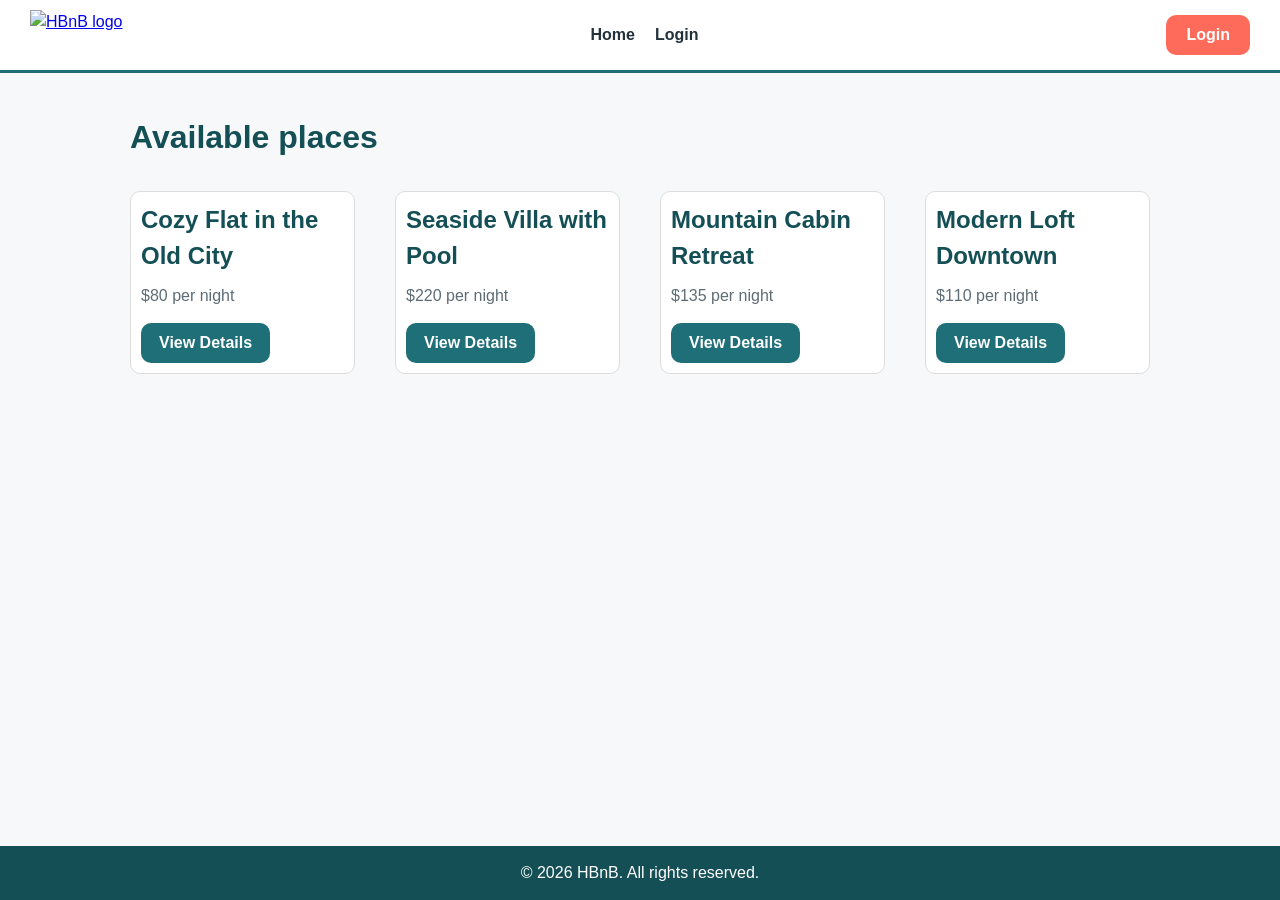
==== part4/index.html @ 802f8d8e "feat(part4 task0): add static HTML/CSS design for the HBnB pages" ====
<!DOCTYPE html>
<html lang="en">
<head>
  <meta charset="UTF-8">
  <meta name="viewport" content="width=device-width, initial-scale=1.0">
  <title>HBnB - Places</title>
  <link rel="stylesheet" href="styles.css">
  <link rel="icon" type="image/png" href="images/icon.png">
</head>
<body>
  <header>
    <a href="index.html"><img class="logo" src="images/logo.png" alt="HBnB logo"></a>
    <nav>
      <ul>
        <li><a href="index.html">Home</a></li>
        <li><a href="login.html">Login</a></li>
      </ul>
    </nav>
    <a class="login-button" href="login.html">Login</a>
  </header>

  <main>
    <h1>Available places</h1>

    <section class="places-list">
      <article class="place-card">
        <h2>Cozy Flat in the Old City</h2>
        <p class="price">$80 per night</p>
        <a class="details-button" href="place.html">View Details</a>
      </article>

      <article class="place-card">
        <h2>Seaside Villa with Pool</h2>
        <p class="price">$220 per night</p>
        <a class="details-button" href="place.html">View Details</a>
      </article>

      <article class="place-card">
        <h2>Mountain Cabin Retreat</h2>
        <p class="price">$135 per night</p>
        <a class="details-button" href="place.html">View Details</a>
      </article>

      <article class="place-card">
        <h2>Modern Loft Downtown</h2>
        <p class="price">$110 per night</p>
        <a class="details-button" href="place.html">View Details</a>
      </article>
    </section>
  </main>

  <footer>
    <p>&copy; 2026 HBnB. All rights reserved.</p>
  </footer>
</body>
</html>
---- part4/styles.css ----
/* HBnB - Part 4 static design */

:root {
  --primary: #1f6f78;
  --primary-dark: #154f56;
  --accent: #ff6b5b;
  --bg: #f6f8f9;
  --text: #22313a;
  --muted: #5d6c75;
  --card-bg: #ffffff;
}

* {
  box-sizing: border-box;
}

body {
  margin: 0;
  min-height: 100vh;
  display: flex;
  flex-direction: column;
  font-family: "Segoe UI", Roboto, Helvetica, Arial, sans-serif;
  color: var(--text);
  background-color: var(--bg);
  line-height: 1.5;
}

/* ---------- Header and navigation ---------- */
header {
  display: flex;
  align-items: center;
  justify-content: space-between;
  gap: 20px;
  padding: 10px 30px;
  background-color: var(--card-bg);
  border-bottom: 3px solid var(--primary);
}

.logo {
  display: block;
  height: 50px;
  width: auto;
}

nav ul {
  display: flex;
  gap: 20px;
  margin: 0;
  padding: 0;
  list-style: none;
}

nav a {
  color: var(--text);
  text-decoration: none;
  font-weight: 600;
}

nav a:hover {
  color: var(--primary);
}

.login-button {
  padding: 8px 20px;
  color: #ffffff;
  background-color: var(--accent);
  border-radius: 10px;
  text-decoration: none;
  font-weight: 600;
}

.login-button:hover {
  background-color: #e8554a;
}

/* ---------- Main content ---------- */
main {
  flex: 1;
  width: 100%;
  max-width: 1100px;
  margin: 0 auto;
  padding: 20px;
}

h1 {
  margin: 20px 20px 10px;
  color: var(--primary-dark);
}

h2 {
  margin: 0 0 10px;
  color: var(--primary-dark);
}

/* ---------- Cards (places and reviews) ---------- */
.place-card,
.review-card {
  margin: 20px;
  padding: 10px;
  border: 1px solid #ddd;
  border-radius: 10px;
  background-color: var(--card-bg);
}

.places-list {
  display: grid;
  grid-template-columns: repeat(auto-fill, minmax(240px, 1fr));
}

.place-card .price {
  margin: 0 0 15px;
  color: var(--muted);
}

.review-card p {
  margin: 5px 0;
}

.review-card .rating {
  color: var(--accent);
  font-weight: 600;
}

/* ---------- Buttons ---------- */
.details-button {
  display: inline-block;
  padding: 8px 18px;
  border: none;
  border-radius: 10px;
  background-color: var(--primary);
  color: #ffffff;
  font: inherit;
  font-weight: 600;
  text-decoration: none;
  cursor: pointer;
}

.details-button:hover {
  background-color: var(--primary-dark);
}

/* ---------- Place details ---------- */
.place-details,
.reviews,
.add-review-link {
  margin: 0 20px;
}

.place-info {
  padding: 15px;
  border: 1px solid #ddd;
  border-radius: 10px;
  background-color: var(--card-bg);
}

.place-info p {
  margin: 8px 0;
}

.amenities {
  margin: 0;
  padding-left: 25px;
}

.reviews h2 {
  margin: 30px 20px 0;
}

.reviews .review-card {
  margin-left: 0;
  margin-right: 0;
}

.add-review-link {
  margin-top: 10px;
  margin-bottom: 20px;
}

/* ---------- Forms (login and add review) ---------- */
.form {
  display: flex;
  flex-direction: column;
  gap: 8px;
  max-width: 460px;
  margin: 20px;
  padding: 20px;
  border: 1px solid #ddd;
  border-radius: 10px;
  background-color: var(--card-bg);
}

.form label {
  font-weight: 600;
}

.form input,
.form select,
.form textarea {
  width: 100%;
  padding: 10px;
  border: 1px solid #ccc;
  border-radius: 6px;
  font: inherit;
}

.form input:focus,
.form select:focus,
.form textarea:focus {
  outline: 2px solid var(--primary);
  border-color: var(--primary);
}

.form button {
  margin-top: 10px;
  align-self: flex-start;
}

.add-review .subtitle {
  margin: 0 20px;
  color: var(--muted);
}

/* ---------- Footer ---------- */
footer {
  padding: 15px;
  text-align: center;
  color: #ffffff;
  background-color: var(--primary-dark);
}

footer p {
  margin: 0;
}

/* ---------- Small screens ---------- */
@media (max-width: 600px) {
  header {
    flex-wrap: wrap;
    justify-content: center;
    padding: 10px;
  }

  .places-list {
    grid-template-columns: 1fr;
  }
}

/* keep headings aligned with the cards below them on the details page */
.place-details h1,
.reviews h2 {
  margin-left: 0;
  margin-right: 0;
}
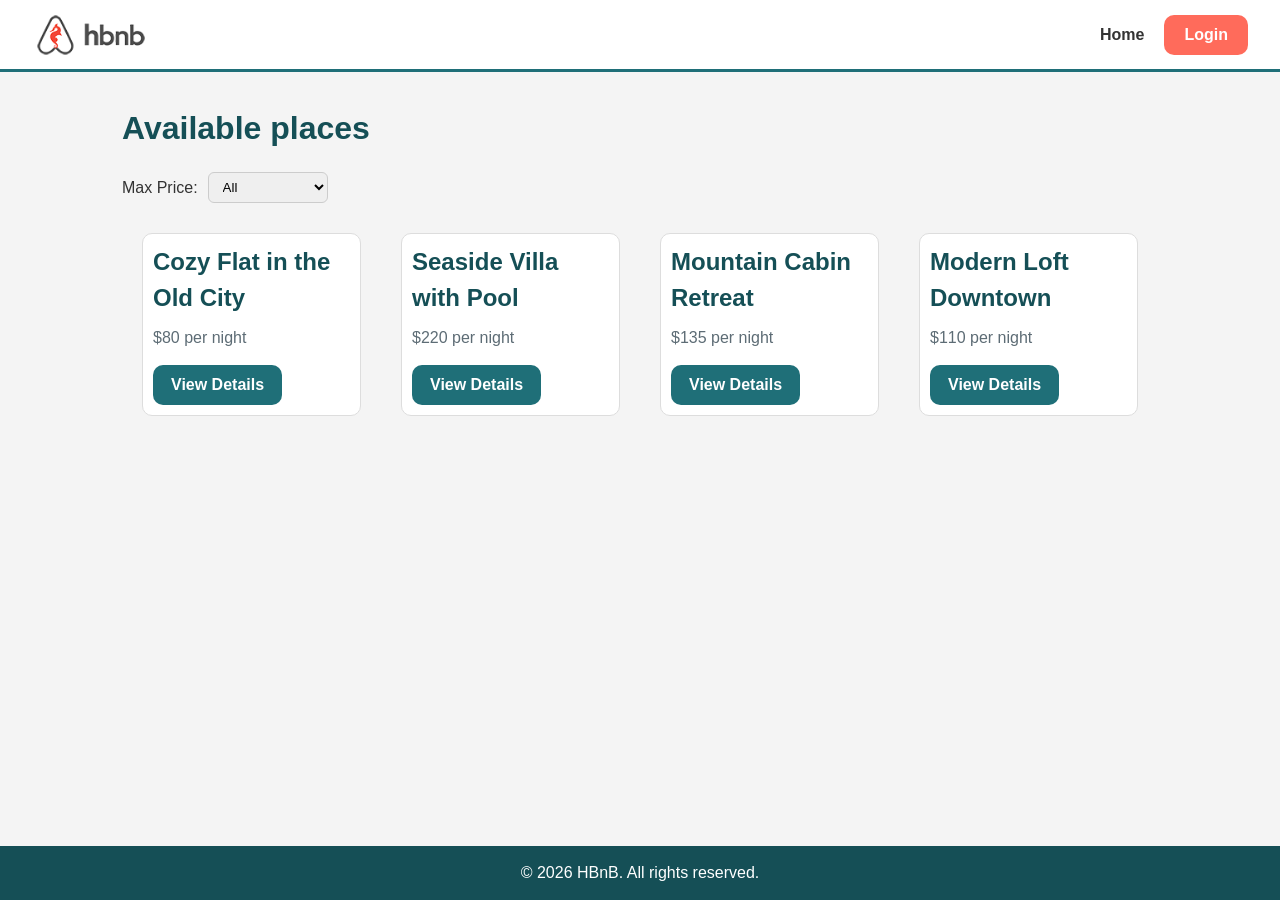
==== commit d8b2b3c1: "feat(part4): build static HTML/CSS pages for the HBnB design - Complete index, login, place and add_" ====
--- a/part4/index.html
+++ b/part4/index.html
@@ -1,56 +1,60 @@
 <!DOCTYPE html>
 <html lang="en">
 <head>
-  <meta charset="UTF-8">
-  <meta name="viewport" content="width=device-width, initial-scale=1.0">
-  <title>HBnB - Places</title>
-  <link rel="stylesheet" href="styles.css">
-  <link rel="icon" type="image/png" href="images/icon.png">
+    <meta charset="UTF-8">
+    <meta name="viewport" content="width=device-width, initial-scale=1.0">
+    <title>List of Places</title>
+    <link rel="stylesheet" href="styles.css">
+    <link rel="icon" type="image/png" href="images/icon.png">
 </head>
 <body>
-  <header>
-    <a href="index.html"><img class="logo" src="images/logo.png" alt="HBnB logo"></a>
-    <nav>
-      <ul>
-        <li><a href="index.html">Home</a></li>
-        <li><a href="login.html">Login</a></li>
-      </ul>
-    </nav>
-    <a class="login-button" href="login.html">Login</a>
-  </header>
+    <header>
+        <a href="index.html"><img class="logo" src="images/logo.png" alt="HBnB logo"></a>
+        <nav>
+            <a href="index.html">Home</a>
+            <a href="login.html" id="login-link" class="login-button">Login</a>
+        </nav>
+    </header>
+    <main>
+        <h1>Available places</h1>
+        <section id="filter">
+            <label for="price-filter">Max Price:</label>
+            <select id="price-filter">
+                <!-- Static options for the design; they can be replaced dynamically later -->
+                <option value="10">10</option>
+                <option value="50">50</option>
+                <option value="100">100</option>
+                <option value="All" selected>All</option>
+            </select>
+        </section>
+        <section id="places-list">
+            <!-- Sample cards for the design; the list is meant to be populated dynamically later -->
+            <article class="place-card">
+                <h2>Cozy Flat in the Old City</h2>
+                <p class="price">$80 per night</p>
+                <a class="details-button" href="place.html">View Details</a>
+            </article>
+            <article class="place-card">
+                <h2>Seaside Villa with Pool</h2>
+                <p class="price">$220 per night</p>
+                <a class="details-button" href="place.html">View Details</a>
+            </article>
+            <article class="place-card">
+                <h2>Mountain Cabin Retreat</h2>
+                <p class="price">$135 per night</p>
+                <a class="details-button" href="place.html">View Details</a>
+            </article>
+            <article class="place-card">
+                <h2>Modern Loft Downtown</h2>
+                <p class="price">$110 per night</p>
+                <a class="details-button" href="place.html">View Details</a>
+            </article>
+        </section>
+    </main>
 
-  <main>
-    <h1>Available places</h1>
-
-    <section class="places-list">
-      <article class="place-card">
-        <h2>Cozy Flat in the Old City</h2>
-        <p class="price">$80 per night</p>
-        <a class="details-button" href="place.html">View Details</a>
-      </article>
-
-      <article class="place-card">
-        <h2>Seaside Villa with Pool</h2>
-        <p class="price">$220 per night</p>
-        <a class="details-button" href="place.html">View Details</a>
-      </article>
-
-      <article class="place-card">
-        <h2>Mountain Cabin Retreat</h2>
-        <p class="price">$135 per night</p>
-        <a class="details-button" href="place.html">View Details</a>
-      </article>
-
-      <article class="place-card">
-        <h2>Modern Loft Downtown</h2>
-        <p class="price">$110 per night</p>
-        <a class="details-button" href="place.html">View Details</a>
-      </article>
-    </section>
-  </main>
-
-  <footer>
-    <p>&copy; 2026 HBnB. All rights reserved.</p>
-  </footer>
+    <footer>
+        <p>&copy; 2026 HBnB. All rights reserved.</p>
+    </footer>
+    <script src="scripts.js"></script>
 </body>
 </html>
--- a/part4/styles.css
+++ b/part4/styles.css
@@ -1,253 +1,267 @@
-/* HBnB - Part 4 static design */
+/* 
+  Base styles from the starter file, extended to match the HBnB design.
+*/
+
+* {
+    box-sizing: border-box;
+    margin: 0;
+    padding: 0;
+    font-family: Arial, sans-serif;
+}
 
 :root {
-  --primary: #1f6f78;
-  --primary-dark: #154f56;
-  --accent: #ff6b5b;
-  --bg: #f6f8f9;
-  --text: #22313a;
-  --muted: #5d6c75;
-  --card-bg: #ffffff;
-}
-
-* {
-  box-sizing: border-box;
+    --primary: #1f6f78;
+    --primary-dark: #154f56;
+    --accent: #ff6b5b;
+    --muted: #5d6c75;
 }
 
 body {
-  margin: 0;
-  min-height: 100vh;
-  display: flex;
-  flex-direction: column;
-  font-family: "Segoe UI", Roboto, Helvetica, Arial, sans-serif;
-  color: var(--text);
-  background-color: var(--bg);
-  line-height: 1.5;
+    min-height: 100vh;
+    display: flex;
+    flex-direction: column;
+    background-color: #f4f4f4;
+    color: #333;
+    line-height: 1.5;
 }
 
 /* ---------- Header and navigation ---------- */
 header {
-  display: flex;
-  align-items: center;
-  justify-content: space-between;
-  gap: 20px;
-  padding: 10px 30px;
-  background-color: var(--card-bg);
-  border-bottom: 3px solid var(--primary);
+    display: flex;
+    align-items: center;
+    justify-content: space-between;
+    gap: 20px;
+    padding: 0.6rem 2rem;
+    background-color: #ffffff;
+    color: #333;
+    border-bottom: 3px solid var(--primary);
 }
 
 .logo {
-  display: block;
-  height: 50px;
-  width: auto;
-}
-
-nav ul {
-  display: flex;
-  gap: 20px;
-  margin: 0;
-  padding: 0;
-  list-style: none;
+    display: block;
+    height: 50px;
+    width: auto;
+}
+
+nav {
+    display: flex;
+    align-items: center;
+    gap: 20px;
 }
 
 nav a {
-  color: var(--text);
-  text-decoration: none;
-  font-weight: 600;
+    color: #333;
+    text-decoration: none;
+    font-weight: bold;
+    margin-left: 0;
 }
 
 nav a:hover {
-  color: var(--primary);
-}
-
+    color: var(--primary);
+}
+
+nav a.login-button,
 .login-button {
-  padding: 8px 20px;
-  color: #ffffff;
-  background-color: var(--accent);
-  border-radius: 10px;
-  text-decoration: none;
-  font-weight: 600;
-}
-
+    padding: 8px 20px;
+    color: #ffffff;
+    background-color: var(--accent);
+    border-radius: 10px;
+}
+
+nav a.login-button:hover,
 .login-button:hover {
-  background-color: #e8554a;
+    color: #ffffff;
+    background-color: #e8554a;
 }
 
 /* ---------- Main content ---------- */
 main {
-  flex: 1;
-  width: 100%;
-  max-width: 1100px;
-  margin: 0 auto;
-  padding: 20px;
+    flex: 1;
+    width: 100%;
+    max-width: 1100px;
+    margin: 0 auto;
+    padding: 2rem;
 }
 
 h1 {
-  margin: 20px 20px 10px;
-  color: var(--primary-dark);
+    margin-bottom: 20px;
+    color: var(--primary-dark);
 }
 
 h2 {
-  margin: 0 0 10px;
-  color: var(--primary-dark);
+    margin-bottom: 10px;
+    color: var(--primary-dark);
+}
+
+/* ---------- Filter (index) ---------- */
+#filter {
+    display: flex;
+    align-items: center;
+    gap: 10px;
+    margin-bottom: 10px;
+}
+
+#filter select {
+    min-width: 120px;
+    padding: 6px 10px;
+    border: 1px solid #ccc;
+    border-radius: 6px;
 }
 
 /* ---------- Cards (places and reviews) ---------- */
 .place-card,
 .review-card {
-  margin: 20px;
-  padding: 10px;
-  border: 1px solid #ddd;
-  border-radius: 10px;
-  background-color: var(--card-bg);
-}
-
-.places-list {
-  display: grid;
-  grid-template-columns: repeat(auto-fill, minmax(240px, 1fr));
+    margin: 20px;
+    padding: 10px;
+    border: 1px solid #ddd;
+    border-radius: 10px;
+    background-color: #ffffff;
+}
+
+#places-list {
+    display: grid;
+    grid-template-columns: repeat(auto-fill, minmax(240px, 1fr));
 }
 
 .place-card .price {
-  margin: 0 0 15px;
-  color: var(--muted);
+    margin-bottom: 15px;
+    color: var(--muted);
 }
 
 .review-card p {
-  margin: 5px 0;
+    margin: 5px 0;
 }
 
 .review-card .rating {
-  color: var(--accent);
-  font-weight: 600;
+    color: var(--accent);
+    font-weight: bold;
 }
 
 /* ---------- Buttons ---------- */
 .details-button {
-  display: inline-block;
-  padding: 8px 18px;
-  border: none;
-  border-radius: 10px;
-  background-color: var(--primary);
-  color: #ffffff;
-  font: inherit;
-  font-weight: 600;
-  text-decoration: none;
-  cursor: pointer;
+    display: inline-block;
+    padding: 8px 18px;
+    border: none;
+    border-radius: 10px;
+    background-color: var(--primary);
+    color: #ffffff;
+    font-size: 1rem;
+    font-weight: bold;
+    text-decoration: none;
+    cursor: pointer;
 }
 
 .details-button:hover {
-  background-color: var(--primary-dark);
+    background-color: var(--primary-dark);
 }
 
 /* ---------- Place details ---------- */
 .place-details,
-.reviews,
-.add-review-link {
-  margin: 0 20px;
+#reviews,
+.add-review {
+    margin-bottom: 20px;
 }
 
 .place-info {
-  padding: 15px;
-  border: 1px solid #ddd;
-  border-radius: 10px;
-  background-color: var(--card-bg);
+    padding: 15px;
+    border: 1px solid #ddd;
+    border-radius: 10px;
+    background-color: #ffffff;
 }
 
 .place-info p {
-  margin: 8px 0;
+    margin: 8px 0;
 }
 
 .amenities {
-  margin: 0;
-  padding-left: 25px;
-}
-
-.reviews h2 {
-  margin: 30px 20px 0;
-}
-
-.reviews .review-card {
-  margin-left: 0;
-  margin-right: 0;
-}
-
-.add-review-link {
-  margin-top: 10px;
-  margin-bottom: 20px;
+    padding-left: 25px;
+}
+
+#reviews .review-card {
+    margin-left: 0;
+    margin-right: 0;
+}
+
+.more-link {
+    margin-top: 15px;
 }
 
 /* ---------- Forms (login and add review) ---------- */
 .form {
-  display: flex;
-  flex-direction: column;
-  gap: 8px;
-  max-width: 460px;
-  margin: 20px;
-  padding: 20px;
-  border: 1px solid #ddd;
-  border-radius: 10px;
-  background-color: var(--card-bg);
+    display: flex;
+    flex-direction: column;
+    gap: 8px;
+    max-width: 460px;
+    padding: 20px;
+    border: 1px solid #ddd;
+    border-radius: 10px;
+    background-color: #ffffff;
 }
 
 .form label {
-  font-weight: 600;
+    font-weight: bold;
 }
 
 .form input,
 .form select,
 .form textarea {
-  width: 100%;
-  padding: 10px;
-  border: 1px solid #ccc;
-  border-radius: 6px;
-  font: inherit;
+    width: 100%;
+    padding: 10px;
+    border: 1px solid #ccc;
+    border-radius: 6px;
+    font-size: 1rem;
 }
 
 .form input:focus,
 .form select:focus,
 .form textarea:focus {
-  outline: 2px solid var(--primary);
-  border-color: var(--primary);
+    outline: 2px solid var(--primary);
+    border-color: var(--primary);
 }
 
 .form button {
-  margin-top: 10px;
-  align-self: flex-start;
+    margin-top: 10px;
+    align-self: flex-start;
 }
 
 .add-review .subtitle {
-  margin: 0 20px;
-  color: var(--muted);
+    margin-bottom: 15px;
+    color: var(--muted);
 }
 
 /* ---------- Footer ---------- */
 footer {
-  padding: 15px;
-  text-align: center;
-  color: #ffffff;
-  background-color: var(--primary-dark);
-}
-
-footer p {
-  margin: 0;
+    padding: 15px;
+    text-align: center;
+    color: #ffffff;
+    background-color: var(--primary-dark);
 }
 
 /* ---------- Small screens ---------- */
 @media (max-width: 600px) {
-  header {
-    flex-wrap: wrap;
-    justify-content: center;
+    header {
+        flex-wrap: wrap;
+        justify-content: center;
+        padding: 10px;
+    }
+
+    main {
+        padding: 1rem;
+    }
+
+    #places-list {
+        grid-template-columns: 1fr;
+    }
+}
+
+/* ---------- Error message (login) ---------- */
+.error-message {
+    max-width: 460px;
+    margin-bottom: 20px;
     padding: 10px;
-  }
-
-  .places-list {
-    grid-template-columns: 1fr;
-  }
-}
-
-/* keep headings aligned with the cards below them on the details page */
-.place-details h1,
-.reviews h2 {
-  margin-left: 0;
-  margin-right: 0;
-}
+    border: 1px solid #e0a4a0;
+    border-radius: 10px;
+    background-color: #fdeceb;
+    color: #a12a22;
+    font-weight: bold;
+}
